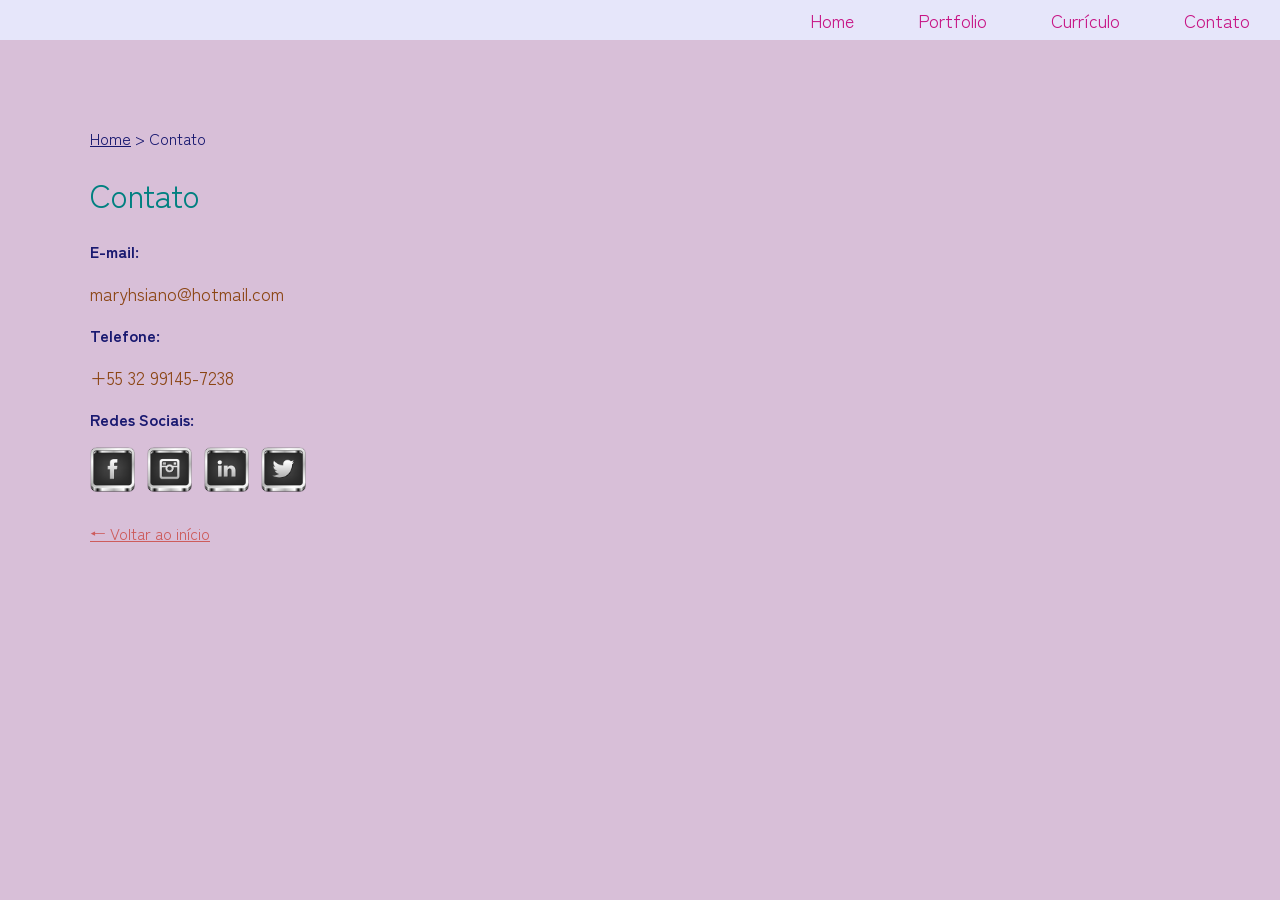
==== Portfolio/contato.html @ 43722de5 "Colocando o que ha foi feito" ====
<!DOCTYPE html>

<html>

	<head>
		<title>Mariana Siano - Contato</title>

		<meta charset="utf-8">
		<link rel="stylesheet" href="css/styles.css">
		<link href="https://fonts.googleapis.com/css2?family=PT+Sans+Narrow&family=Quicksand&family=Zen+Kaku+Gothic+New:wght@300;400&family=Zen+Kurenaido&display=swap" rel="stylesheet">

	</head>


	<body>

		<div class="navegacao">
			<ul>
				<li><a href="index.html">Home</a></li>
				<li><a href="portfolio.html">Portfolio</a></li>
				<li><a href="curriculo.html">Currículo</a></li>
				<li><a href="contato.html">Contato</a></li>
				<li class="threeline-icon">&equiv;</li>
			</ul>
		</div>

			<div class="main">

				<ul class="caminho">
					<li><a href="index.html">Home</a></li>
					<li>></li>
					<li>Contato</li>
				</ul>

				<h1>Contato</h1>
				

				<h3>E-mail:</h3>
				<p>maryhsiano@hotmail.com</p>

				<h3>Telefone:</h3>
				<p>+55 32 99145-7238</p>

				<h3>Redes Sociais:</h3>
				<a href="https://www.facebook.com/maryh.siano/" target="_blank"><img class="social-img" src="img/social/facebook.png" alt="Link para o facebook"></a>
				<a href="https://www.instagram.com/mariana_siano/" target="_blank"><img class="social-img" src="img/social/instagram.png" alt="Link para o instagram"></a>
				<a href="https://www.linkedin.com/in/mariana-siano-a184bab1/" target="_blank"><img class="social-img" src="img/social/linkedin.png" alt="Link para o linkedin"></a>
				<a href="https://twitter.com/MarihSiano" target="_blank"><img class="social-img" src="img/social/twitter.png" alt="Link para o twitter"></a>

				<br><br>

				<a class="back-link" href="index.html"> &larr; Voltar ao início<a>

			</div>	
	</body>
</html>
---- Portfolio/css/styles.css ----
/* Index */

/* Elementos */
html, body {
    margin: 0px;
    padding: 0px;
    /*font-size: 0px;*/
}

body {
    background-color: #D8BFD8;
    font-family: 'Zen Kaku Gothic New', sans-serif;
}

/* Classes */
.navegacao {
    height: 40px;
    background-color: #E6E6FA;
    color: #C71585;

    animation-name: navigation;
    animation-duration: 8s;
}

.navegacao ul {
    list-style: none;
    margin-top: 0px;
    padding-left: 0px;
    text-align: right;
    height: 40px;
}

.navegacao li {
    display: inline-block;
    padding-left: 30px;
    padding-right: 30px;
    line-height: 40px;
    font-size: 18px;
}

.navegacao a {
    color: #C71585;
    text-decoration: none;
}

.navegacao a:hover {
    color: #9400D3;
}

.navegacao li.threeline-icon {
    display: none;
}

.capa {
    color: #800000;
}

.capa span {
    color: 	#4B0082;
    display: block;
}

.capa div {
    display: inline-block;
    height: 650px;
}

.profile-image {
    width: 40%;
    text-align: center;

    animation-name: profile-capa;
    animation-duration: 5s;
}

.profile-image img {
    border-radius: 350px;
    margin-top: 100px;
    width: 350px;
}

.profile-tittle {
    vertical-align: top;
    /*width: 60%;*/
    width: 59%;

    animation-name: titulo-capa;
    animation-duration: 5s;
}

.profile-tittle h1 {
    font-size: 60px ;
    margin-top: 220px;
    line-height: 50px;
    text-transform: uppercase;
}

.profile-tittle h2 {
    font-size: 18px;
    /* font-weight: 100px; */
    margin-top: -30px;
}

/* Curriculo */

/* Classes */
.main {
    padding: 70px 130px 70px 90px;

    animation-name: conteudo;
    animation-duration: 3s;
}

.img-cv {
    float: right;
    border-radius: 50px;
    width: 200px;

    animation-name: cv-img;
    animation-duration: 3s;
}

.main h1 {
    color: 	#008080;
    font-weight: normal;
}

.main h2 {
    color: 	#8B0000;
    font-size: 18px;
    text-transform: uppercase;
    margin-top: 45px;
}

.main h3 {
    color: #191970;
    font-size: 16px;
}

.main p {
    color: 	#8B4513;
    font-size: 18px;
    line-height: 24px;
    text-align: justify;
}

.caminho {
    list-style: none;
    padding-left: 0;
    color: 	#191970;
}

.caminho li {
    display: inline-block;
}

.caminho a {
    color: #191970;
}

/* Contato */

/*TAGs */

.social-img {
    width: 45px;
    margin-right: 8px;
}

/* Portfolio */

/* Classes */

.miniatura {
    width: 320px;
    height: 320px;
    display: inline-block;
    margin-right: 10px;
    margin-bottom: 10px;
    background-size: contain;
    overflow: hidden;
}

.miniatura a {
    text-decoration: none;
}

.blackbox {
    width: 100%;
    height: 100%;
    background-color: #808080;
    opacity: 0;
    padding-top: 100px;

    transition: 0.5s;
}

.blackbox:hover {
    opacity: 0.8;
    transition: 0.5s;
}

.blackbox-text {
    text-align: center;
}

.blackbox-text h1 {
    font-size: 16px;
    color: 	#8B008B;
    text-transform: uppercase;
    margin-top: 0;
}

.blackbox-text h2 {
    color: 	#8B0000;
    text-transform: none;
    font-weight: 150px;
    margin-top: 0;
}

.back-link {
    color: #CD5C5C;
}

@keyframes profile-capa {
    0% {opacity: 0; transform: translate(0px, 20px);}
    100% {opacity: 1; transform: translate(0x, 0px);}
}

@keyframes titulo-capa {
    0% {opacity: 0; transform: translate(0px, -40px);}
    100% {opacity: 1; transform: translate(0x, 0px);}
}

@keyframes navigation {
    0% {opacity: 0;}
    50% {opacity: 0;}
    100% {opacity: 1;}
}

@keyframes conteudo {
    0% {transform: translate(-30px, 0px);}
    100% {transform: translate(0x, 0px);}
}

@keyframes cv-img {
    0% {opacity: 0;}
    100% {opacity: 1;}
}

@media (max-widht: 1000px) {
    .navegacao li {
        display: none;
    }

    .navegacao li.threeline-icon {
        display: inline-block;
    }
}
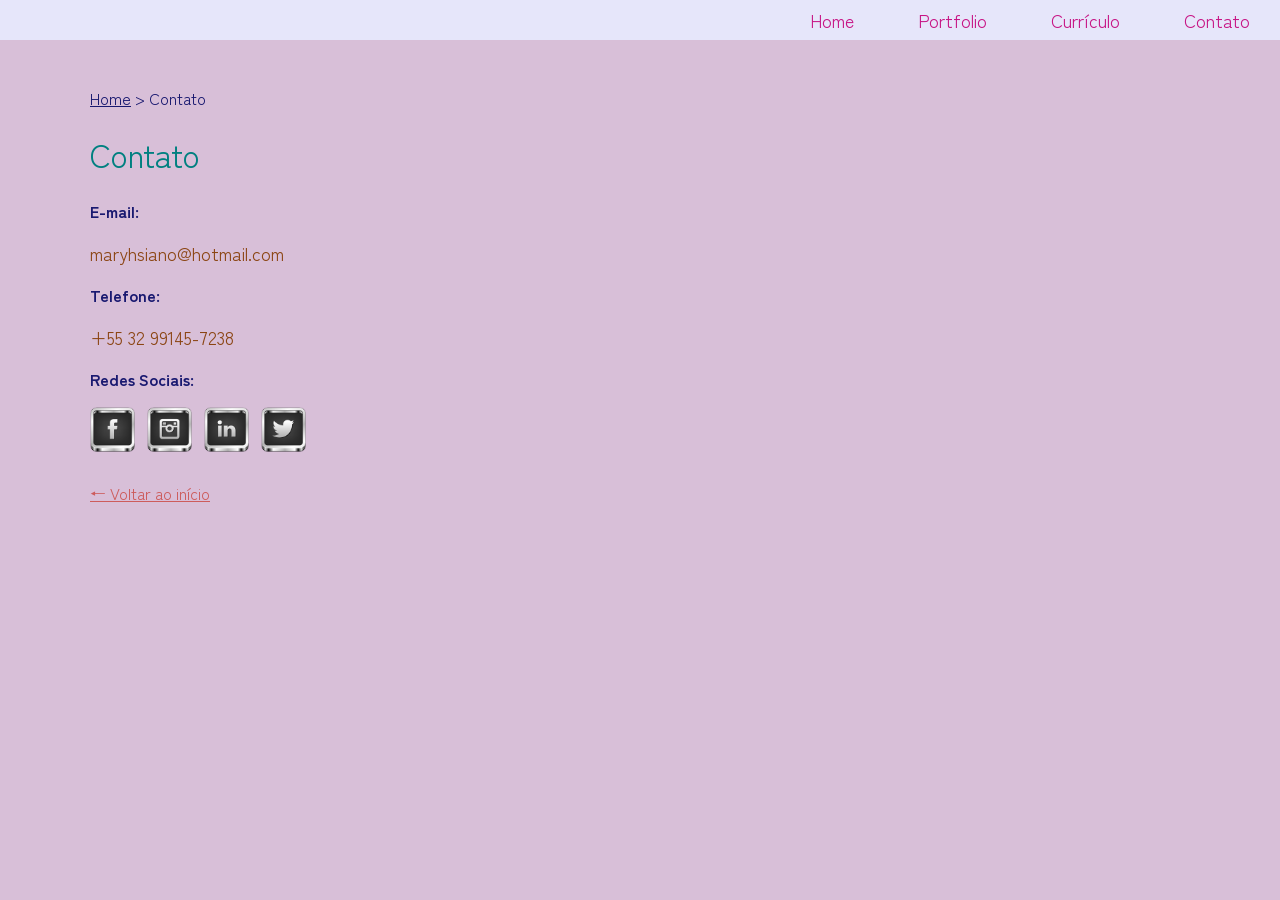
==== commit 8f73a528: "atualizando o site" ====
--- a/Portfolio/contato.html
+++ b/Portfolio/contato.html
@@ -16,7 +16,7 @@
 
 		<div class="navegacao">
 			<ul>
-				<li><a href="index.html">Home</a></li>
+				<li><a href="home.html">Home</a></li>
 				<li><a href="portfolio.html">Portfolio</a></li>
 				<li><a href="curriculo.html">Currículo</a></li>
 				<li><a href="contato.html">Contato</a></li>
@@ -27,7 +27,7 @@
 			<div class="main">
 
 				<ul class="caminho">
-					<li><a href="index.html">Home</a></li>
+					<li><a href="home.html">Home</a></li>
 					<li>></li>
 					<li>Contato</li>
 				</ul>
@@ -49,7 +49,7 @@
 
 				<br><br>
 
-				<a class="back-link" href="index.html"> &larr; Voltar ao início<a>
+				<a class="back-link" href="home.html"> &larr; Voltar ao início<a>
 
 			</div>	
 	</body>
--- a/Portfolio/css/styles.css
+++ b/Portfolio/css/styles.css
@@ -19,7 +19,7 @@
     color: #C71585;
 
     animation-name: navigation;
-    animation-duration: 8s;
+    animation-duration: 5s;
 }
 
 .navegacao ul {
@@ -74,14 +74,13 @@
 }
 
 .profile-image img {
-    border-radius: 350px;
+    border-radius: 200px;
     margin-top: 100px;
-    width: 350px;
+    width: 300px;
 }
 
 .profile-tittle {
     vertical-align: top;
-    /*width: 60%;*/
     width: 59%;
 
     animation-name: titulo-capa;
@@ -97,7 +96,7 @@
 
 .profile-tittle h2 {
     font-size: 18px;
-    /* font-weight: 100px; */
+    font-weight: 100px;
     margin-top: -30px;
 }
 
@@ -105,7 +104,7 @@
 
 /* Classes */
 .main {
-    padding: 70px 130px 70px 90px;
+    padding: 30px 130px 60px 90px;
 
     animation-name: conteudo;
     animation-duration: 3s;
@@ -188,7 +187,7 @@
 .blackbox {
     width: 100%;
     height: 100%;
-    background-color: #808080;
+    background-color: #F5F5F5;
     opacity: 0;
     padding-top: 100px;
 
@@ -196,7 +195,7 @@
 }
 
 .blackbox:hover {
-    opacity: 0.8;
+    opacity: 0.9;
     transition: 0.5s;
 }
 
@@ -222,6 +221,15 @@
     color: #CD5C5C;
 }
 
+/* Páginas Trabalho */
+.foto-trabalhos {
+    width: 70%;
+    margin-bottom: 5px;
+    margin-top: 5px;
+}
+
+/* Animações */
+
 @keyframes profile-capa {
     0% {opacity: 0; transform: translate(0px, 20px);}
     100% {opacity: 1; transform: translate(0x, 0px);}
@@ -256,4 +264,12 @@
     .navegacao li.threeline-icon {
         display: inline-block;
     }
+
+    .profile-image {
+        width: 100%;
+    }
+
+    .profile-tittle {
+        width: 100%;
+    }
 }
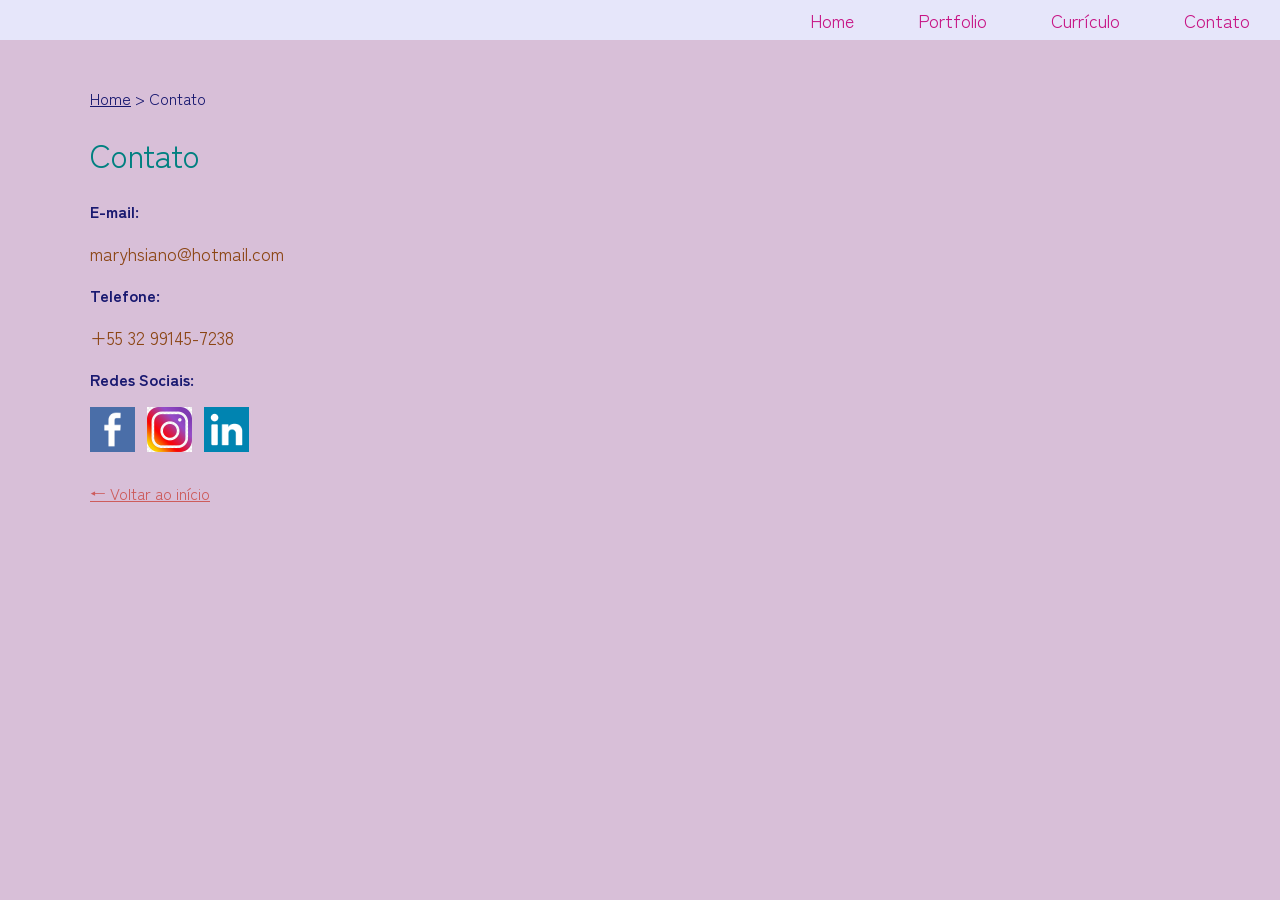
==== commit 36760669: "Algumas atualizacoes feitas" ====
--- a/Portfolio/contato.html
+++ b/Portfolio/contato.html
@@ -6,21 +6,19 @@
 		<title>Mariana Siano - Contato</title>
 
 		<meta charset="utf-8">
-		<link rel="stylesheet" href="css/styles.css">
+		<link rel="stylesheet" href="css/mariana.css">
 		<link href="https://fonts.googleapis.com/css2?family=PT+Sans+Narrow&family=Quicksand&family=Zen+Kaku+Gothic+New:wght@300;400&family=Zen+Kurenaido&display=swap" rel="stylesheet">
-
 	</head>
 
 
 	<body>
 
-		<div class="navegacao">
+		<div id="navegacao" class="navegacao">
 			<ul>
 				<li><a href="home.html">Home</a></li>
 				<li><a href="portfolio.html">Portfolio</a></li>
 				<li><a href="curriculo.html">Currículo</a></li>
 				<li><a href="contato.html">Contato</a></li>
-				<li class="threeline-icon">&equiv;</li>
 			</ul>
 		</div>
 
@@ -45,7 +43,6 @@
 				<a href="https://www.facebook.com/maryh.siano/" target="_blank"><img class="social-img" src="img/social/facebook.png" alt="Link para o facebook"></a>
 				<a href="https://www.instagram.com/mariana_siano/" target="_blank"><img class="social-img" src="img/social/instagram.png" alt="Link para o instagram"></a>
 				<a href="https://www.linkedin.com/in/mariana-siano-a184bab1/" target="_blank"><img class="social-img" src="img/social/linkedin.png" alt="Link para o linkedin"></a>
-				<a href="https://twitter.com/MarihSiano" target="_blank"><img class="social-img" src="img/social/twitter.png" alt="Link para o twitter"></a>
 
 				<br><br>
 
--- a/Portfolio/css/mariana.css
+++ b/Portfolio/css/mariana.css
@@ -0,0 +1,298 @@
+/* Index */
+
+/* Elementos */
+html, body {
+    margin: 0px;
+    padding: 0px;
+    /*font-size: 0px;*/
+}
+
+body {
+    background-color: #D8BFD8;
+    font-family: 'Zen Kaku Gothic New', sans-serif;
+}
+
+/* Classes */
+.navegacao {
+    height: 40px;
+    background-color: #E6E6FA;
+    color: #C71585;
+
+    animation-name: navigation;
+    animation-duration: 5s;
+}
+
+.navegacao ul {
+    list-style: none;
+    margin-top: 0px;
+    padding-left: 0px;
+    text-align: right;
+    height: 40px;
+}
+
+.navegacao li {
+    display: inline-block;
+    padding-left: 30px;
+    padding-right: 30px;
+    line-height: 40px;
+    font-size: 18px;
+}
+
+.navegacao a {
+    color: #C71585;
+    text-decoration: none;
+}
+
+.navegacao a:hover {
+    color: #9400D3;
+}
+
+.navegacao li.threeline-icon {
+    display: none;
+}
+
+.navegacao li.threeline-icon:hover {
+    color: #9400D3;
+    cursor: pointer;
+}
+
+.capa {
+    color: #800000;
+}
+
+.capa span {
+    color: 	#4B0082;
+    display: block;
+}
+
+.capa div {
+    display: inline-block;
+    height: 650px;
+}
+
+.profile-image {
+    width: 40%;
+    text-align: center;
+
+    animation-name: profile-capa;
+    animation-duration: 5s;
+}
+
+.profile-image img {
+    border-radius: 200px;
+    margin-top: 100px;
+    width: 300px;
+}
+
+.profile-tittle {
+    vertical-align: top;
+    width: 59%;
+
+    animation-name: titulo-capa;
+    animation-duration: 5s;
+}
+
+.profile-tittle h1 {
+    font-size: 60px ;
+    margin-top: 220px;
+    line-height: 50px;
+    text-transform: uppercase;
+}
+
+.profile-tittle h2 {
+    font-size: 18px;
+    font-weight: 100px;
+    margin-top: -30px;
+}
+
+/* Curriculo */
+
+/* Classes */
+.main {
+    padding: 30px 130px 60px 90px;
+
+    animation-name: conteudo;
+    animation-duration: 3s;
+}
+
+.img-cv {
+    float: right;
+    border-radius: 50px;
+    width: 200px;
+
+    animation-name: cv-img;
+    animation-duration: 3s;
+}
+
+.main h1 {
+    color: 	#008080;
+    font-weight: normal;
+}
+
+.main h2 {
+    color: 	#8B0000;
+    font-size: 18px;
+    text-transform: uppercase;
+    margin-top: 45px;
+}
+
+.main h3 {
+    color: #191970;
+    font-size: 16px;
+}
+
+.main p {
+    color: 	#8B4513;
+    font-size: 18px;
+    line-height: 24px;
+    text-align: justify;
+}
+
+.caminho {
+    list-style: none;
+    padding-left: 0;
+    color: 	#191970;
+}
+
+.caminho li {
+    display: inline-block;
+}
+
+.caminho a {
+    color: #191970;
+}
+
+/* Contato */
+
+/*TAGs */
+
+.social-img {
+    width: 45px;
+    margin-right: 8px;
+}
+
+/* Portfolio */
+
+/* Classes */
+
+.miniatura {
+    width: 320px;
+    height: 320px;
+    display: inline-block;
+    margin-right: 10px;
+    margin-bottom: 10px;
+    background-size: contain;
+    overflow: hidden;
+}
+
+.miniatura a {
+    text-decoration: none;
+}
+
+.blackbox {
+    width: 100%;
+    height: 100%;
+    background-color: #F5F5F5;
+    opacity: 0;
+    padding-top: 100px;
+
+    transition: 0.5s;
+}
+
+.blackbox:hover {
+    opacity: 0.9;
+    transition: 0.5s;
+}
+
+.blackbox-text {
+    text-align: center;
+}
+
+.blackbox-text h1 {
+    font-size: 16px;
+    color: 	#8B008B;
+    text-transform: uppercase;
+    margin-top: 0;
+}
+
+.blackbox-text h2 {
+    color: 	#8B0000;
+    text-transform: none;
+    font-weight: 150px;
+    margin-top: 0;
+}
+
+.back-link {
+    color: #CD5C5C;
+}
+
+/* Páginas Trabalho */
+.foto-trabalhos {
+    width: 70%;
+    margin-bottom: 5px;
+    margin-top: 5px;
+}
+
+/* Animações */
+
+@keyframes profile-capa {
+    0% {opacity: 0; transform: translate(0px, 20px);}
+    100% {opacity: 1; transform: translate(0x, 0px);}
+}
+
+@keyframes titulo-capa {
+    0% {opacity: 0; transform: translate(0px, -40px);}
+    100% {opacity: 1; transform: translate(0x, 0px);}
+}
+
+@keyframes navigation {
+    0% {opacity: 0;}
+    50% {opacity: 0;}
+    100% {opacity: 1;}
+}
+
+@keyframes conteudo {
+    0% {transform: translate(-30px, 0px);}
+    100% {transform: translate(0x, 0px);}
+}
+
+@keyframes cv-img {
+    0% {opacity: 0;}
+    100% {opacity: 1;}
+}
+
+@media (max-widht: 1000px) {
+    .navegacao li {
+        display: none;
+    }
+
+    .navegacao li.threeline-icon {
+        display: inline-block;
+    }
+
+    .profile-image {
+        width: 100%;
+    }
+
+    .profile-tittle {
+        width: 100%;
+    }
+
+    .menujs {
+        height: auto;
+    }
+
+    .menujs ul {
+        height: auto;
+        text-align: center;
+        padding-right: 15%;
+        padding-left: 15%;
+    }
+
+    .menujs li {
+        display: block;
+        border-bottom: solid #F5FFFA 1px;
+        width: 100%;
+        padding: 0;
+    }
+}
